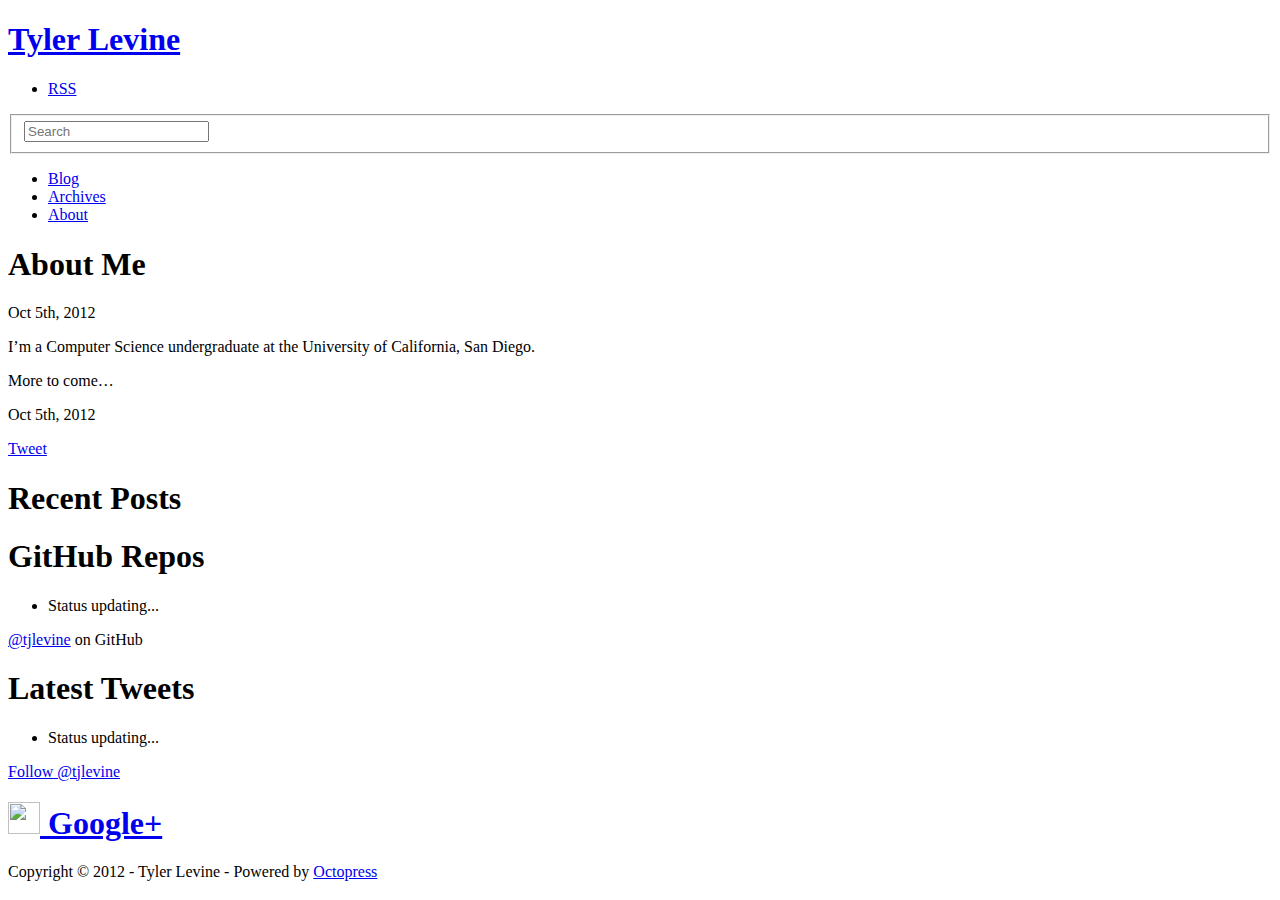
==== about/index.html @ a35568f2 "Site updated at 2012-10-08 08:25:12 UTC" ====
<!DOCTYPE html>
<!--[if IEMobile 7 ]><html class="no-js iem7"><![endif]-->
<!--[if lt IE 9]><html class="no-js lte-ie8"><![endif]-->
<!--[if (gt IE 8)|(gt IEMobile 7)|!(IEMobile)|!(IE)]><!--><html class="no-js" lang="en"><!--<![endif]-->
<head>
  <meta charset="utf-8">
  <title>About Me - Tyler Levine</title>
  <meta name="author" content="Tyler Levine">

  
  <meta name="description" content="About Me Oct 5th, 2012 I&#8217;m a Computer Science undergraduate at the University of California, San Diego. More to come&#8230; Oct 5th, 2012 &hellip;">
  

  <!-- http://t.co/dKP3o1e -->
  <meta name="HandheldFriendly" content="True">
  <meta name="MobileOptimized" content="320">
  <meta name="viewport" content="width=device-width, initial-scale=1">

  
  <link rel="canonical" href="http://tylerlevine.com/about/">
  <link href="/favicon.png" rel="icon">
  <link href="/stylesheets/screen.css" media="screen, projection" rel="stylesheet" type="text/css">
  <script src="/javascripts/modernizr-2.0.js"></script>
  <script src="/javascripts/ender.js"></script>
  <script src="/javascripts/octopress.js" type="text/javascript"></script>
  <link href="/atom.xml" rel="alternate" title="Tyler Levine" type="application/atom+xml">
  <!--Fonts from Google"s Web font directory at http://google.com/webfonts -->
<link href="http://fonts.googleapis.com/css?family=PT+Serif:regular,italic,bold,bolditalic" rel="stylesheet" type="text/css">
<link href="http://fonts.googleapis.com/css?family=PT+Sans:regular,italic,bold,bolditalic" rel="stylesheet" type="text/css">

  
  <script type="text/javascript">
    var _gaq = _gaq || [];
    _gaq.push(['_setAccount', 'UA-30637898-1']);
    _gaq.push(['_trackPageview']);

    (function() {
      var ga = document.createElement('script'); ga.type = 'text/javascript'; ga.async = true;
      ga.src = ('https:' == document.location.protocol ? 'https://ssl' : 'http://www') + '.google-analytics.com/ga.js';
      var s = document.getElementsByTagName('script')[0]; s.parentNode.insertBefore(ga, s);
    })();
  </script>


</head>

<body   >
  <header role="banner"><hgroup>
  <h1><a href="/">Tyler Levine</a></h1>
  
</hgroup>

</header>
  <nav role="navigation"><ul class="subscription" data-subscription="rss">
  <li><a href="/atom.xml" rel="subscribe-rss" title="subscribe via RSS">RSS</a></li>
  
</ul>
  
<form action="http://google.com/search" method="get">
  <fieldset role="search">
    <input type="hidden" name="q" value="site:tylerlevine.com" />
    <input class="search" type="text" name="q" results="0" placeholder="Search"/>
  </fieldset>
</form>
  
<ul class="main-navigation">
  <li><a href="/">Blog</a></li>
  <li><a href="/blog/archives">Archives</a></li>
  <li><a href="/about">About</a></li>
</ul>

</nav>
  <div id="main">
    <div id="content">
      <div>
<article role="article">
  
  <header>
    <h1 class="entry-title">About Me</h1>
    <p class="meta">








  


<time datetime="2012-10-05T18:05:00-07:00" pubdate data-updated="true">Oct 5<span>th</span>, 2012</time></p>
  </header>
  
  <p>I&#8217;m a Computer Science undergraduate at the University of California, San Diego.</p>

<p>More to come&#8230;</p>

  
    <footer>
      <p class="meta">
        
        








  


<time datetime="2012-10-05T18:05:00-07:00" pubdate data-updated="true">Oct 5<span>th</span>, 2012</time>
        
      </p>
      
        <div class="sharing">
  
  <a href="http://twitter.com/share" class="twitter-share-button" data-url="http://tylerlevine.com/about/index.html" data-via="tjlevine" data-counturl="http://tylerlevine.com/about/index.html" >Tweet</a>
  
  
  <div class="g-plusone" data-size="medium"></div>
  
  
</div>

      
    </footer>
  
</article>

</div>

<aside class="sidebar">
  
    <section>
  <h1>Recent Posts</h1>
  <ul id="recent_posts">
    
  </ul>
</section>

<section>
  <h1>GitHub Repos</h1>
  <ul id="gh_repos">
    <li class="loading">Status updating...</li>
  </ul>
  
  <a href="https://github.com/tjlevine">@tjlevine</a> on GitHub
  
  <script type="text/javascript">
    $.domReady(function(){
        if (!window.jXHR){
            var jxhr = document.createElement('script');
            jxhr.type = 'text/javascript';
            jxhr.src = '/javascripts/libs/jXHR.js';
            var s = document.getElementsByTagName('script')[0];
            s.parentNode.insertBefore(jxhr, s);
        }

        github.showRepos({
            user: 'tjlevine',
            count: 0,
            skip_forks: true,
            target: '#gh_repos'
        });
    });
  </script>
  <script src="/javascripts/github.js" type="text/javascript"> </script>
</section>


<section>
  <h1>Latest Tweets</h1>
  <ul id="tweets">
    <li class="loading">Status updating...</li>
  </ul>
  <script type="text/javascript">
    $.domReady(function(){
      getTwitterFeed("tjlevine", 4, false);
    });
  </script>
  <script src="/javascripts/twitter.js" type="text/javascript"> </script>
  
    <a href="http://twitter.com/tjlevine" class="twitter-follow-button" data-show-count="false">Follow @tjlevine</a>
  
</section>


<section class="googleplus">
  <h1>
    <a href="https://plus.google.com/110289459803069956782?rel=author">
      <img src="http://www.google.com/images/icons/ui/gprofile_button-32.png" width="32" height="32">
      Google+
    </a>
  </h1>
</section>



  
</aside>


    </div>
  </div>
  <footer role="contentinfo"><p>
  Copyright &copy; 2012 - Tyler Levine -
  <span class="credit">Powered by <a href="http://octopress.org">Octopress</a></span>
</p>

</footer>
  





  <script type="text/javascript">
    (function() {
      var script = document.createElement('script'); script.type = 'text/javascript'; script.async = true;
      script.src = 'https://apis.google.com/js/plusone.js';
      var s = document.getElementsByTagName('script')[0]; s.parentNode.insertBefore(script, s);
    })();
  </script>



  <script type="text/javascript">
    (function(){
      var twitterWidgets = document.createElement('script');
      twitterWidgets.type = 'text/javascript';
      twitterWidgets.async = true;
      twitterWidgets.src = 'http://platform.twitter.com/widgets.js';
      document.getElementsByTagName('head')[0].appendChild(twitterWidgets);
    })();
  </script>





</body>
</html>
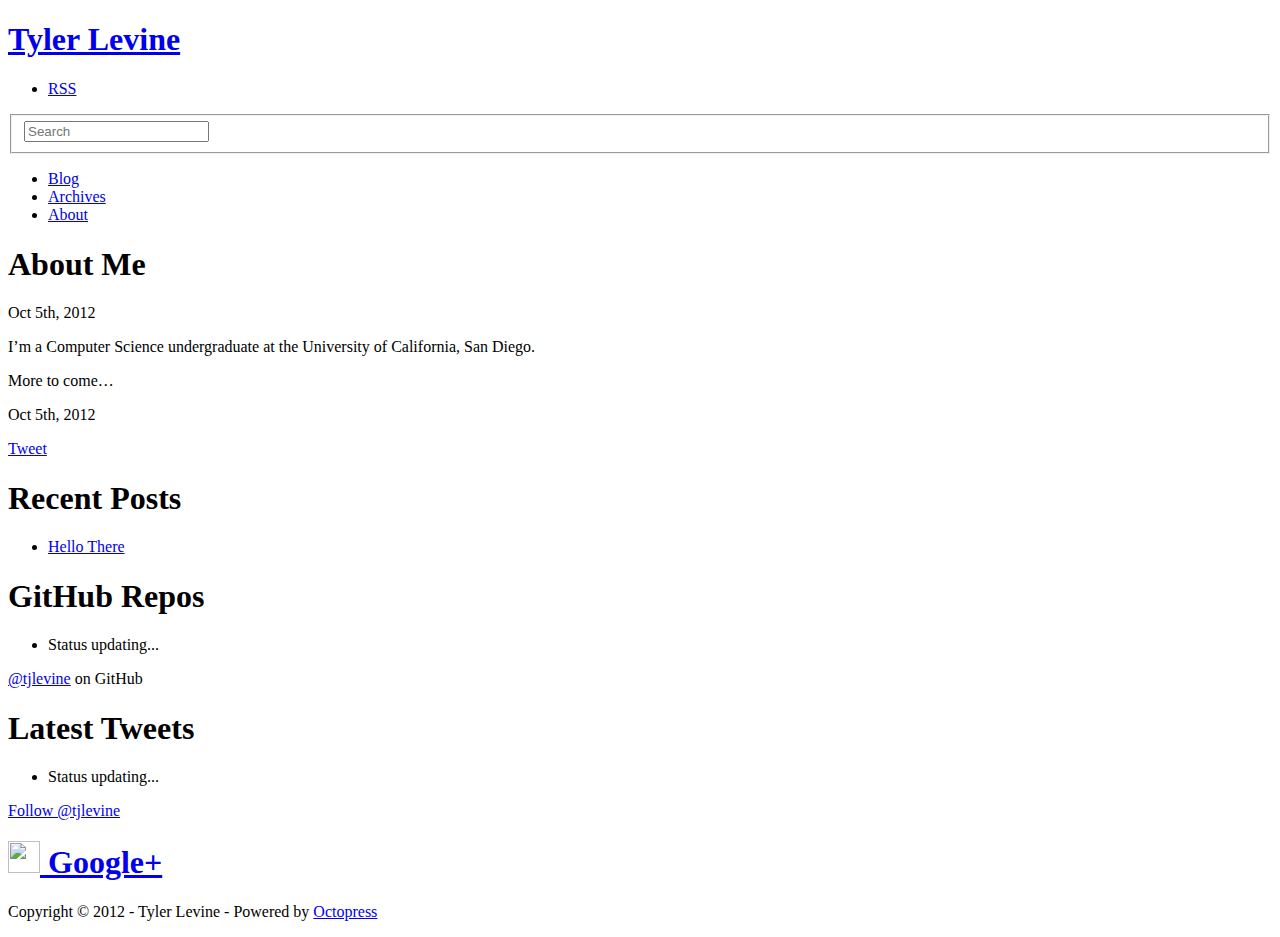
==== commit a365a4fd: "Site updated at 2012-10-17 07:51:41 UTC" ====
--- a/about/index.html
+++ b/about/index.html
@@ -140,6 +140,10 @@
   <h1>Recent Posts</h1>
   <ul id="recent_posts">
     
+      <li class="post">
+        <a href="/blog/2012/10/17/hello-there/">Hello There</a>
+      </li>
+    
   </ul>
 </section>
 
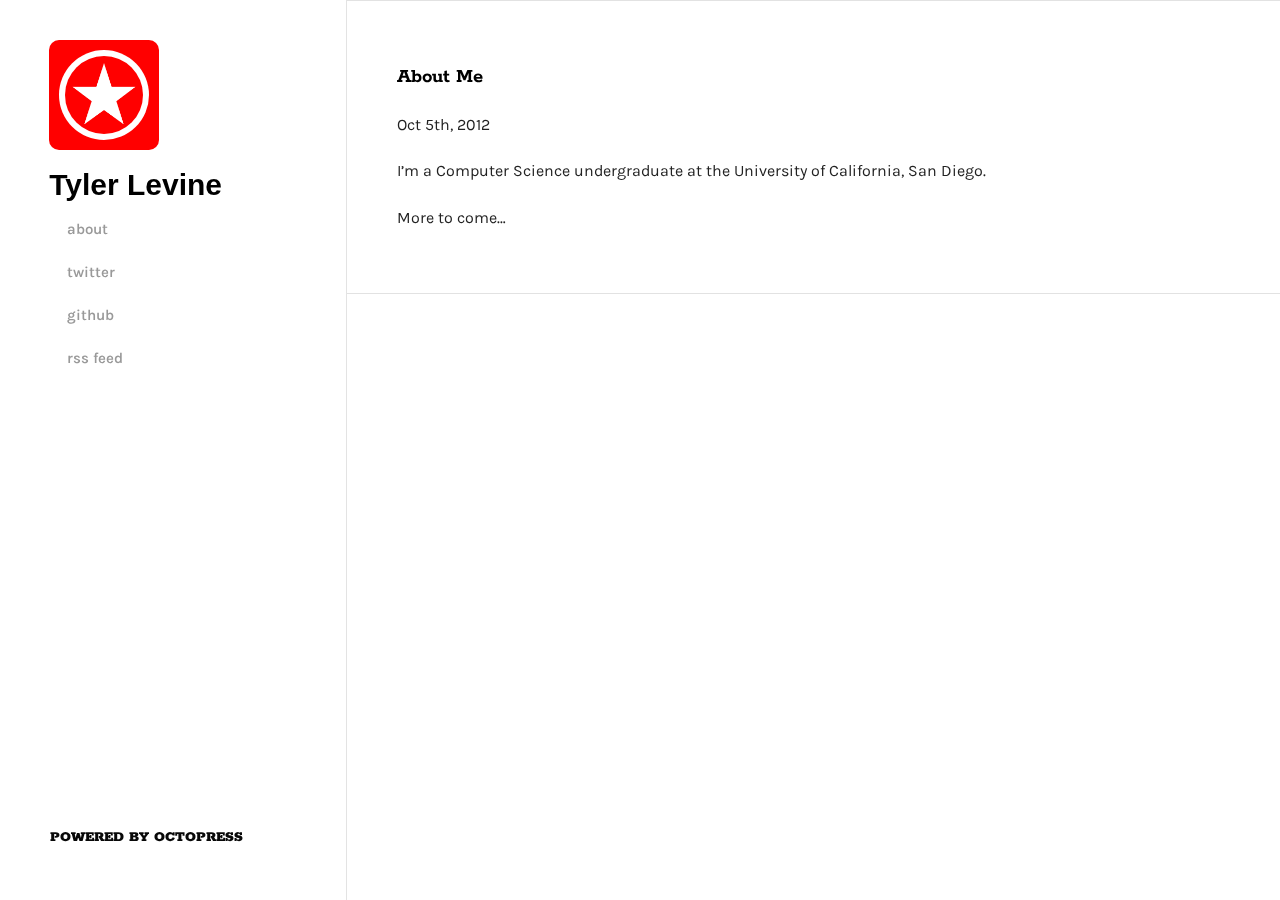
==== commit 01513e12: "Site updated at 2013-08-20 08:16:22 UTC" ====
--- a/about/index.html
+++ b/about/index.html
@@ -9,7 +9,7 @@
   <meta name="author" content="Tyler Levine">
 
   
-  <meta name="description" content="About Me Oct 5th, 2012 I&#8217;m a Computer Science undergraduate at the University of California, San Diego. More to come&#8230; Oct 5th, 2012 &hellip;">
+  <meta name="description" content=" About Me Oct 5th, 2012 I&rsquo;m a Computer Science undergraduate at the University of California, San Diego. More to come&hellip; ">
   
 
   <!-- http://t.co/dKP3o1e -->
@@ -45,39 +45,62 @@
 
 </head>
 
-<body   >
-  <header role="banner"><hgroup>
-  <h1><a href="/">Tyler Levine</a></h1>
-  
-</hgroup>
+<body >
+  <header role="banner" id="sidebar">
+    <!-- Logo -->
+<aside id="logo" class="clearfix">
+  <div class="clearfix">
+    <a href="/">Tyler Levine</a>
+  </div>
+</aside>
 
-</header>
-  <nav role="navigation"><ul class="subscription" data-subscription="rss">
-  <li><a href="/atom.xml" rel="subscribe-rss" title="subscribe via RSS">RSS</a></li>
-  
-</ul>
-  
-<form action="http://google.com/search" method="get">
-  <fieldset role="search">
-    <input type="hidden" name="q" value="site:tylerlevine.com" />
-    <input class="search" type="text" name="q" results="0" placeholder="Search"/>
-  </fieldset>
-</form>
-  
-<ul class="main-navigation">
-  <li><a href="/">Blog</a></li>
-  <li><a href="/blog/archives">Archives</a></li>
-  <li><a href="/about">About</a></li>
+<ul id="menu">
+
+  <li class="title">
+    <h1 id="title"><a href="/">Tyler Levine</a></h1>
+  </li>
+
+
+  <li class="link">
+    <a href="/about/">about</a>
+  </li>
+
+  <li class="link">
+    <a href="http://twitter.com/tjlevine/">twitter</a>
+  </li>
+
+
+  <li class="link">
+    <a href="http://github.com/tjlevine/">github</a>
+  </li>
+
+  <li class="link rss">
+    <a href="/atom.xml">rss feed</a>
+  </li>
 </ul>
 
-</nav>
-  <div id="main">
-    <div id="content">
-      <div>
-<article role="article">
+
+
+<!-- Octopress Love -->
+<aside id="octopress_linkback">
+  <a href="http://octopress.org/">
+    <span class="unicode_square">
+      <span class="unicode_circle">
+        &nbsp;
+      </span>
+    </span>
+    <span class="octopress">Powered by Octopress</span>
+  </a>
+</aside>
+
+  </header>
+  <section id="main">
+    <div>
+<article role="article" class="post">
+  
   
   <header>
-    <h1 class="entry-title">About Me</h1>
+    <h2 class="entry-title">About Me</h2>
     <p class="meta">
 
 
@@ -93,130 +116,21 @@
 <time datetime="2012-10-05T18:05:00-07:00" pubdate data-updated="true">Oct 5<span>th</span>, 2012</time></p>
   </header>
   
-  <p>I&#8217;m a Computer Science undergraduate at the University of California, San Diego.</p>
+  <p>I&rsquo;m a Computer Science undergraduate at the University of California, San Diego.</p>
 
-<p>More to come&#8230;</p>
+<p>More to come&hellip;</p>
 
-  
-    <footer>
-      <p class="meta">
-        
-        
-
-
-
-
-
-
-
-
-  
-
-
-<time datetime="2012-10-05T18:05:00-07:00" pubdate data-updated="true">Oct 5<span>th</span>, 2012</time>
-        
-      </p>
-      
-        <div class="sharing">
-  
-  <a href="http://twitter.com/share" class="twitter-share-button" data-url="http://tylerlevine.com/about/index.html" data-via="tjlevine" data-counturl="http://tylerlevine.com/about/index.html" >Tweet</a>
-  
-  
-  <div class="g-plusone" data-size="medium"></div>
-  
-  
-</div>
-
-      
-    </footer>
   
 </article>
 
 </div>
 
-<aside class="sidebar">
+    <nav role="navigation" id="pagination">
+
+</nav>
+  </section>
   
-    <section>
-  <h1>Recent Posts</h1>
-  <ul id="recent_posts">
-    
-      <li class="post">
-        <a href="/blog/2012/10/17/hello-there/">Hello There</a>
-      </li>
-    
-  </ul>
-</section>
 
-<section>
-  <h1>GitHub Repos</h1>
-  <ul id="gh_repos">
-    <li class="loading">Status updating...</li>
-  </ul>
-  
-  <a href="https://github.com/tjlevine">@tjlevine</a> on GitHub
-  
-  <script type="text/javascript">
-    $.domReady(function(){
-        if (!window.jXHR){
-            var jxhr = document.createElement('script');
-            jxhr.type = 'text/javascript';
-            jxhr.src = '/javascripts/libs/jXHR.js';
-            var s = document.getElementsByTagName('script')[0];
-            s.parentNode.insertBefore(jxhr, s);
-        }
-
-        github.showRepos({
-            user: 'tjlevine',
-            count: 0,
-            skip_forks: true,
-            target: '#gh_repos'
-        });
-    });
-  </script>
-  <script src="/javascripts/github.js" type="text/javascript"> </script>
-</section>
-
-
-<section>
-  <h1>Latest Tweets</h1>
-  <ul id="tweets">
-    <li class="loading">Status updating...</li>
-  </ul>
-  <script type="text/javascript">
-    $.domReady(function(){
-      getTwitterFeed("tjlevine", 4, false);
-    });
-  </script>
-  <script src="/javascripts/twitter.js" type="text/javascript"> </script>
-  
-    <a href="http://twitter.com/tjlevine" class="twitter-follow-button" data-show-count="false">Follow @tjlevine</a>
-  
-</section>
-
-
-<section class="googleplus">
-  <h1>
-    <a href="https://plus.google.com/110289459803069956782?rel=author">
-      <img src="http://www.google.com/images/icons/ui/gprofile_button-32.png" width="32" height="32">
-      Google+
-    </a>
-  </h1>
-</section>
-
-
-
-  
-</aside>
-
-
-    </div>
-  </div>
-  <footer role="contentinfo"><p>
-  Copyright &copy; 2012 - Tyler Levine -
-  <span class="credit">Powered by <a href="http://octopress.org">Octopress</a></span>
-</p>
-
-</footer>
   
 
 
@@ -246,6 +160,5 @@
 
 
 
-
 </body>
 </html>
--- a/stylesheets/screen.css
+++ b/stylesheets/screen.css
@@ -0,0 +1 @@
+@import url(http://fonts.googleapis.com/css?family=Rokkitt|Karla);html,body,div,span,applet,object,iframe,h1,h2,h3,h4,h5,h6,p,blockquote,pre,a,abbr,acronym,address,big,cite,code,del,dfn,em,img,ins,kbd,q,s,samp,small,strike,strong,sub,sup,tt,var,b,u,i,center,dl,dt,dd,ol,ul,li,fieldset,form,label,legend,table,caption,tbody,tfoot,thead,tr,th,td,article,aside,canvas,details,embed,figure,figcaption,footer,header,hgroup,menu,nav,output,ruby,section,summary,time,mark,audio,video{margin:0;padding:0;border:0;font:inherit;font-size:100%;vertical-align:baseline}html{line-height:1}ol,ul{list-style:none}table{border-collapse:collapse;border-spacing:0}caption,th,td{text-align:left;font-weight:normal;vertical-align:middle}q,blockquote{quotes:none}q:before,q:after,blockquote:before,blockquote:after{content:"";content:none}a img{border:none}article,aside,details,figcaption,figure,footer,header,hgroup,menu,nav,section,summary{display:block}article,aside,details,figcaption,figure,footer,header,hgroup,menu,nav,section,summary{display:block}.clearfix:before,.clearfix:after{content:" ";display:table}.clearfix:after{clear:both}.clearfix{*zoom:1}body{background-color:#fff}h1{font-size:22px;font-weight:bold}h2{font-size:20px;font-weight:600;margin-top:20px}a,a:visited{color:#080808;text-decoration:none;outline:0}li{line-height:18px;margin-bottom:12px}ul{display:block;list-style-type:none}aside#logo{background-color:red}aside#logo div{background-color:white}aside#logo div a{border-radius:50%;-moz-border-radius:50%;-webkit-border-radius:50%;background:red url(/images/star_large.png) center center no-repeat;background-size:100% 100%}ul#menu a{color:#999}#octopress_linkback{background-color:rgba(255,255,255,0.7)}article a:link,article a:visited,article a:hover,article a:active{text-decoration:none;border-bottom:1px solid #CCC;border-bottom:1px solid #CCC;color:#002e03}article h2{color:black;text-decoration:none;font-family:"Rokkitt", serif;font-size:22px;line-height:32px;font-weight:700;-webkit-font-smoothing:antialiased}article h2 a:link,article h2 a:hover,article h2 a:visited,article h2 a:active{color:black;text-decoration:none;border-bottom:1px solid #CCC;font-family:"Rokkitt", serif;font-size:22px;line-height:32px;font-weight:700;-webkit-font-smoothing:antialiased}.heading,body>header h1,h1,h2,h3,h4,h5,h6{font-family:"PT Serif","Georgia","Helvetica Neue",Arial,sans-serif}.sans,body,html .gist .gist-file .gist-meta{font-family:"Karla","Helvetica Neue",Arial,sans-serif}.serif{font-family:"PT Serif",Georgia,Times,"Times New Roman",serif}.mono,pre,code,tt,p code,li code{font-family:Menlo,Monaco,"Andale Mono","lucida console","Courier New",monospace}body>header h1{font-size:2.2em;font-family:"PT Serif","Georgia","Helvetica Neue",Arial,sans-serif;font-weight:normal;line-height:1.2em;margin-bottom:0.6667em}body>header h2{font-family:"PT Serif","Georgia","Helvetica Neue",Arial,sans-serif}body{line-height:1.5em;color:#222}h1{font-size:2.2em;line-height:1.2em}@media only screen and (min-width: 992px){body{font-size:1.15em}h1{font-size:2.6em;line-height:1.2em}}h1,h2,h3,h4,h5,h6{text-rendering:optimizelegibility;margin-bottom:1em;font-weight:bold}h2,section h1{font-size:1.5em}h3,section h2,section section h1{font-size:1.3em}h4,section h3,section section h2,section section section h1{font-size:1em}h5,section h4,section section h3{font-size:.9em}h6,section h5,section section h4,section section section h3{font-size:.8em}p,blockquote,ul,ol{margin-bottom:1.5em}ul{list-style-type:disc}ul ul{list-style-type:circle;margin-bottom:0px}ul ul ul{list-style-type:square;margin-bottom:0px}ol{list-style-type:decimal}ol ol{list-style-type:lower-alpha;margin-bottom:0px}ol ol ol{list-style-type:lower-roman;margin-bottom:0px}ul,ul ul,ul ol,ol,ol ul,ol ol{margin-left:1.3em}strong{font-weight:bold}em{font-style:italic}sup,sub{font-size:0.8em;position:relative;display:inline-block}sup{top:-.5em}sub{bottom:-.5em}q{font-style:italic}q:before{content:"\201C"}q:after{content:"\201D"}em,dfn{font-style:italic}strong,dfn{font-weight:bold}del,s{text-decoration:line-through}abbr,acronym{border-bottom:1px dotted;cursor:help}sub,sup{line-height:0}hr{margin-bottom:0.2em}small{font-size:.8em}big{font-size:1.2em}blockquote{font-style:italic;position:relative;font-size:1.2em;line-height:1.5em;padding-left:1em;border-left:4px solid rgba(170,170,170,0.5)}blockquote cite{font-style:italic}blockquote cite a{color:#aaa !important;word-wrap:break-word}blockquote cite:before{content:'\2014';padding-right:.3em;padding-left:.3em;color:#aaa}@media only screen and (min-width: 992px){blockquote{padding-left:1.5em;border-left-width:4px}}.pullquote-right:before,.pullquote-left:before{padding:0;border:none;content:attr(data-pullquote);float:right;width:45%;margin:.5em 0 1em 1.5em;position:relative;top:7px;font-size:1.4em;line-height:1.45em}.pullquote-left:before{float:left;margin:.5em 1.5em 1em 0}.force-wrap{white-space:-moz-pre-wrap;white-space:-pre-wrap;white-space:-o-pre-wrap;white-space:pre-wrap;word-wrap:break-word}body{min-width:895px;font-size:1em;line-height:1.4}#sidebar{width:27%;padding-left:1.5%;min-width:240px;position:fixed;min-height:100%;z-index:1}aside#logo{position:relative;display:block;width:110px;height:110px;border-radius:10px;-moz-border-radius:10px;-webkit-border-radius:10px;margin-left:30px;margin-top:40px}aside#logo div{border-radius:50%;-moz-border-radius:50%;-webkit-border-radius:50%;width:90px;height:90px;text-indent:-9999px;margin:0 auto;margin-top:10px;clear:both}aside#logo div a{display:block;clear:both;width:78px;height:78px;margin:0 auto;margin-top:6px}ul#menu{clear:both;margin:0;padding:0;margin-left:30px;width:75%}ul#menu li{display:block;clear:both;margin:0;padding:0;margin-bottom:15px}ul#menu a{display:inline-block;font-size:15px;line-height:14px;z-index:999;padding:7px;padding-left:33px;padding-right:12px;margin-left:-15px;font-weight:600;position:relative}ul#menu li.title{margin-bottom:0}ul#menu li.subtitle{margin-top:0}header#sidebar h1#title{font-weight:bold;margin-top:20px;margin-bottom:15px}#octopress_linkback{position:fixed;left:30px;bottom:30px;font-size:15px;letter-spacing:0;text-transform:uppercase;font-family:"Rokkitt",serif;font-weight:900;line-height:15px;padding:10px;height:30px;z-index:9999;border-radius:5px}#main{border-left:1px solid #e3e3e3;margin-left:27%;min-height:900px;min-width:658px;position:relative;z-index:9999}header#sidebar h1#title a{font-family:sans-serif;font-weight:900;font-size:30px;line-height:30px;border:none;padding:0;display:block;color:black;margin-left:0}header#sidebar h2#subtitle{font-weight:300;font-size:16px;line-height:23px;color:#585C60;-webkit-font-smoothing:antialiased;max-width:none;margin-top:5px;margin-bottom:25px}@media only screen and (min-width: 1300px){#sidebar{margin-left:0;padding-left:2%}aside#logo{width:165px;height:165px}aside#logo div{width:135px;height:135px;margin-top:15px}aside#logo div a{width:117px;height:117px;margin-top:9px}ul#menu{max-width:300px;width:65%}header#sidebar h1#title a{font-size:35px;line-height:35px}header#sidebar h2#subtitle{font-size:20px;line-height:25px}}@media only screen and (max-height: 650px){#sidebar{position:absolute}#octopress_linkback{top:700px;position:absolute}}@media only screen and (max-width: 630px), (device-height: 1024px) and (device-width: 768px) and (orientation: portrait){body{min-width:0}#sidebar{position:relative;width:100%;text-align:center;margin:0;padding:0}aside#logo{margin:0 auto;position:relative;left:auto;right:auto;margin-top:20px;margin-bottom:0}ul#menu{width:auto;margin:0 auto;padding:0;text-align:center}ul#menu li.link{display:inline-block;float:none;width:auto;clear:none;margin:0;margin-bottom:5px}ul#menu li.rss{display:none}section#main{margin:0;border:none;width:100%;min-width:0;margin-top:15px;overflow:hidden}section#main article{width:auto;padding-left:0;padding-top:30px;padding-bottom:30px;overflow:hidden}article p,article h2,article h1,article h3,article h4,article h5,article h6{padding-right:10px;padding-left:15px}section#main article h2{margin-top:0}article.post{width:auto;padding-left:0;padding-top:30px;padding-bottom:15px;overflow:hidden}article.post figure{padding-right:10px;padding-left:15px;width:90%}aside#octopress_linkback{display:none}}article.post{width:auto;position:relative;padding-left:50px;padding-top:40px;padding-bottom:40px;border-top:1px solid #E2E2E2;min-height:130px}section.comments{width:auto;position:relative;padding-left:50px;overflow-x:hidden}article.post h2,article.post p{max-width:500px}article.post figure{max-width:500px}h2.entry-title a.anchor{font-size:0.9em;margin-left:5px;border-bottom:0}nav#pagination{padding:40px;border-top:1px solid #E2E2E2;padding-bottom:100px}nav#pagination span.next a,nav#pagination span.prev a{padding:10px;padding-left:20px;padding-right:20px;border-radius:30px;-moz-border-radius:30px;-webkit-border-radius:30px;font-weight:700;text-transform:uppercase;border:3px solid}nav#pagination span.prev{display:block;float:left}nav#pagination span.next{display:block;float:right}p.meta+.sharing-box{padding-top:1em;padding-left:0}div.sharing-box{width:100px;position:absolute;left:570px;top:60px}#fb-root{display:none}.highlight,html .gist .gist-file .gist-syntax .gist-highlight{border:1px solid #05232b !important}.highlight table td.code,html .gist .gist-file .gist-syntax .gist-highlight table td.code{width:100%}.highlight .line-numbers,html .gist .gist-file .gist-syntax .gist-highlight .line-numbers{text-align:right;font-size:13px;line-height:1.45em;background:#073642 url('/images/noise.png?1376983917') top left !important;border-right:1px solid #00232c !important;-webkit-box-shadow:#083e4b -1px 0 inset;-moz-box-shadow:#083e4b -1px 0 inset;box-shadow:#083e4b -1px 0 inset;text-shadow:#021014 0 -1px;padding:.8em !important;-webkit-border-radius:0;-moz-border-radius:0;-ms-border-radius:0;-o-border-radius:0;border-radius:0}.highlight .line-numbers span,html .gist .gist-file .gist-syntax .gist-highlight .line-numbers span{color:#586e75 !important}figure.code,.gist-file,pre{-webkit-box-shadow:rgba(0,0,0,0.06) 0 0 10px;-moz-box-shadow:rgba(0,0,0,0.06) 0 0 10px;box-shadow:rgba(0,0,0,0.06) 0 0 10px}figure.code .highlight pre,.gist-file .highlight pre,pre .highlight pre{-webkit-box-shadow:none;-moz-box-shadow:none;box-shadow:none}html .gist .gist-file{margin-bottom:1.8em;position:relative;border:none;padding-top:26px !important}html .gist .gist-file .gist-syntax{border-bottom:0 !important;background:none !important}html .gist .gist-file .gist-syntax .gist-highlight{background:#002b36 !important}html .gist .gist-file .gist-meta{padding:.6em 0.8em;border:1px solid #083e4b !important;color:#586e75;font-size:.7em !important;background:#073642 url('/images/noise.png?1376983917') top left;line-height:1.5em}html .gist .gist-file .gist-meta a{color:#75878b !important;text-decoration:none}html .gist .gist-file .gist-meta a:hover{text-decoration:underline}html .gist .gist-file .gist-meta a:hover{color:#93a1a1 !important}html .gist .gist-file .gist-meta a[href*='#file']{position:absolute;top:0;left:0;right:-10px;color:#474747 !important}html .gist .gist-file .gist-meta a[href*='#file']:hover{color:#080808 !important}html .gist .gist-file .gist-meta a[href*=raw]{top:.4em}pre{background:#002b36 url('/images/noise.png?1376983917') top left;-webkit-border-radius:0.4em;-moz-border-radius:0.4em;-ms-border-radius:0.4em;-o-border-radius:0.4em;border-radius:0.4em;border:1px solid #05232b;line-height:1.45em;font-size:13px;margin-bottom:2.1em;padding:.8em 1em;color:#93a1a1;overflow:auto}h3.filename+pre{-moz-border-radius-topleft:0px;-webkit-border-top-left-radius:0px;border-top-left-radius:0px;-moz-border-radius-topright:0px;-webkit-border-top-right-radius:0px;border-top-right-radius:0px}p code,li code{display:inline-block;white-space:no-wrap;background:#fff;font-size:.8em;line-height:1.5em;color:#555;border:1px solid #ddd;-webkit-border-radius:0.4em;-moz-border-radius:0.4em;-ms-border-radius:0.4em;-o-border-radius:0.4em;border-radius:0.4em;padding:0 .3em;margin:-1px 0}p pre code,li pre code{font-size:1em !important;background:none;border:none}.pre-code,html .gist .gist-file .gist-syntax .gist-highlight pre,.highlight code{font-family:Menlo,Monaco,"Andale Mono","lucida console","Courier New",monospace !important;overflow:scroll;overflow-y:hidden;display:block;padding:.8em !important;overflow-x:auto;line-height:1.45em;background:#002b36 url('/images/noise.png?1376983917') top left !important;color:#93a1a1 !important}.pre-code *::-moz-selection,html .gist .gist-file .gist-syntax .gist-highlight pre *::-moz-selection,.highlight code *::-moz-selection{background:#386774;color:inherit;text-shadow:#002b36 0 1px}.pre-code *::-webkit-selection,html .gist .gist-file .gist-syntax .gist-highlight pre *::-webkit-selection,.highlight code *::-webkit-selection{background:#386774;color:inherit;text-shadow:#002b36 0 1px}.pre-code *::selection,html .gist .gist-file .gist-syntax .gist-highlight pre *::selection,.highlight code *::selection{background:#386774;color:inherit;text-shadow:#002b36 0 1px}.pre-code span,html .gist .gist-file .gist-syntax .gist-highlight pre span,.highlight code span{color:#93a1a1 !important}.pre-code span,html .gist .gist-file .gist-syntax .gist-highlight pre span,.highlight code span{font-style:normal !important;font-weight:normal !important}.pre-code .c,html .gist .gist-file .gist-syntax .gist-highlight pre .c,.highlight code .c{color:#586e75 !important;font-style:italic !important}.pre-code .cm,html .gist .gist-file .gist-syntax .gist-highlight pre .cm,.highlight code .cm{color:#586e75 !important;font-style:italic !important}.pre-code .cp,html .gist .gist-file .gist-syntax .gist-highlight pre .cp,.highlight code .cp{color:#586e75 !important;font-style:italic !important}.pre-code .c1,html .gist .gist-file .gist-syntax .gist-highlight pre .c1,.highlight code .c1{color:#586e75 !important;font-style:italic !important}.pre-code .cs,html .gist .gist-file .gist-syntax .gist-highlight pre .cs,.highlight code .cs{color:#586e75 !important;font-weight:bold !important;font-style:italic !important}.pre-code .err,html .gist .gist-file .gist-syntax .gist-highlight pre .err,.highlight code .err{color:#dc322f !important;background:none !important}.pre-code .k,html .gist .gist-file .gist-syntax .gist-highlight pre .k,.highlight code .k{color:#cb4b16 !important}.pre-code .o,html .gist .gist-file .gist-syntax .gist-highlight pre .o,.highlight code .o{color:#93a1a1 !important;font-weight:bold !important}.pre-code .p,html .gist .gist-file .gist-syntax .gist-highlight pre .p,.highlight code .p{color:#93a1a1 !important}.pre-code .ow,html .gist .gist-file .gist-syntax .gist-highlight pre .ow,.highlight code .ow{color:#2aa198 !important;font-weight:bold !important}.pre-code .gd,html .gist .gist-file .gist-syntax .gist-highlight pre .gd,.highlight code .gd{color:#93a1a1 !important;background-color:#372c34 !important;display:inline-block}.pre-code .gd .x,html .gist .gist-file .gist-syntax .gist-highlight pre .gd .x,.highlight code .gd .x{color:#93a1a1 !important;background-color:#4d2d33 !important;display:inline-block}.pre-code .ge,html .gist .gist-file .gist-syntax .gist-highlight pre .ge,.highlight code .ge{color:#93a1a1 !important;font-style:italic !important}.pre-code .gh,html .gist .gist-file .gist-syntax .gist-highlight pre .gh,.highlight code .gh{color:#586e75 !important}.pre-code .gi,html .gist .gist-file .gist-syntax .gist-highlight pre .gi,.highlight code .gi{color:#93a1a1 !important;background-color:#1a412b !important;display:inline-block}.pre-code .gi .x,html .gist .gist-file .gist-syntax .gist-highlight pre .gi .x,.highlight code .gi .x{color:#93a1a1 !important;background-color:#355720 !important;display:inline-block}.pre-code .gs,html .gist .gist-file .gist-syntax .gist-highlight pre .gs,.highlight code .gs{color:#93a1a1 !important;font-weight:bold !important}.pre-code .gu,html .gist .gist-file .gist-syntax .gist-highlight pre .gu,.highlight code .gu{color:#6c71c4 !important}.pre-code .kc,html .gist .gist-file .gist-syntax .gist-highlight pre .kc,.highlight code .kc{color:#859900 !important;font-weight:bold !important}.pre-code .kd,html .gist .gist-file .gist-syntax .gist-highlight pre .kd,.highlight code .kd{color:#268bd2 !important}.pre-code .kp,html .gist .gist-file .gist-syntax .gist-highlight pre .kp,.highlight code .kp{color:#cb4b16 !important;font-weight:bold !important}.pre-code .kr,html .gist .gist-file .gist-syntax .gist-highlight pre .kr,.highlight code .kr{color:#d33682 !important;font-weight:bold !important}.pre-code .kt,html .gist .gist-file .gist-syntax .gist-highlight pre .kt,.highlight code .kt{color:#2aa198 !important}.pre-code .n,html .gist .gist-file .gist-syntax .gist-highlight pre .n,.highlight code .n{color:#268bd2 !important}.pre-code .na,html .gist .gist-file .gist-syntax .gist-highlight pre .na,.highlight code .na{color:#268bd2 !important}.pre-code .nb,html .gist .gist-file .gist-syntax .gist-highlight pre .nb,.highlight code .nb{color:#859900 !important}.pre-code .nc,html .gist .gist-file .gist-syntax .gist-highlight pre .nc,.highlight code .nc{color:#d33682 !important}.pre-code .no,html .gist .gist-file .gist-syntax .gist-highlight pre .no,.highlight code .no{color:#b58900 !important}.pre-code .nl,html .gist .gist-file .gist-syntax .gist-highlight pre .nl,.highlight code .nl{color:#859900 !important}.pre-code .ne,html .gist .gist-file .gist-syntax .gist-highlight pre .ne,.highlight code .ne{color:#268bd2 !important;font-weight:bold !important}.pre-code .nf,html .gist .gist-file .gist-syntax .gist-highlight pre .nf,.highlight code .nf{color:#268bd2 !important;font-weight:bold !important}.pre-code .nn,html .gist .gist-file .gist-syntax .gist-highlight pre .nn,.highlight code .nn{color:#b58900 !important}.pre-code .nt,html .gist .gist-file .gist-syntax .gist-highlight pre .nt,.highlight code .nt{color:#268bd2 !important;font-weight:bold !important}.pre-code .nx,html .gist .gist-file .gist-syntax .gist-highlight pre .nx,.highlight code .nx{color:#b58900 !important}.pre-code .vg,html .gist .gist-file .gist-syntax .gist-highlight pre .vg,.highlight code .vg{color:#268bd2 !important}.pre-code .vi,html .gist .gist-file .gist-syntax .gist-highlight pre .vi,.highlight code .vi{color:#268bd2 !important}.pre-code .nv,html .gist .gist-file .gist-syntax .gist-highlight pre .nv,.highlight code .nv{color:#268bd2 !important}.pre-code .mf,html .gist .gist-file .gist-syntax .gist-highlight pre .mf,.highlight code .mf{color:#2aa198 !important}.pre-code .m,html .gist .gist-file .gist-syntax .gist-highlight pre .m,.highlight code .m{color:#2aa198 !important}.pre-code .mh,html .gist .gist-file .gist-syntax .gist-highlight pre .mh,.highlight code .mh{color:#2aa198 !important}.pre-code .mi,html .gist .gist-file .gist-syntax .gist-highlight pre .mi,.highlight code .mi{color:#2aa198 !important}.pre-code .s,html .gist .gist-file .gist-syntax .gist-highlight pre .s,.highlight code .s{color:#2aa198 !important}.pre-code .sd,html .gist .gist-file .gist-syntax .gist-highlight pre .sd,.highlight code .sd{color:#2aa198 !important}.pre-code .s2,html .gist .gist-file .gist-syntax .gist-highlight pre .s2,.highlight code .s2{color:#2aa198 !important}.pre-code .se,html .gist .gist-file .gist-syntax .gist-highlight pre .se,.highlight code .se{color:#dc322f !important}.pre-code .si,html .gist .gist-file .gist-syntax .gist-highlight pre .si,.highlight code .si{color:#268bd2 !important}.pre-code .sr,html .gist .gist-file .gist-syntax .gist-highlight pre .sr,.highlight code .sr{color:#2aa198 !important}.pre-code .s1,html .gist .gist-file .gist-syntax .gist-highlight pre .s1,.highlight code .s1{color:#2aa198 !important}.pre-code div .gd,html .gist .gist-file .gist-syntax .gist-highlight pre div .gd,.highlight code div .gd,.pre-code div .gd .x,html .gist .gist-file .gist-syntax .gist-highlight pre div .gd .x,.highlight code div .gd .x,.pre-code div .gi,html .gist .gist-file .gist-syntax .gist-highlight pre div .gi,.highlight code div .gi,.pre-code div .gi .x,html .gist .gist-file .gist-syntax .gist-highlight pre div .gi .x,.highlight code div .gi .x{display:inline-block;width:100%}.highlight,.gist-highlight{margin-bottom:1.8em;background:#002b36;overflow-y:hidden;overflow-x:auto}.highlight pre,.gist-highlight pre{background:none;-webkit-border-radius:none;-moz-border-radius:none;-ms-border-radius:none;-o-border-radius:none;border-radius:none;border:none;padding:0;margin-bottom:0}pre::-webkit-scrollbar,.highlight::-webkit-scrollbar,.gist-highlight::-webkit-scrollbar{height:.5em;background:rgba(255,255,255,0.15)}pre::-webkit-scrollbar-thumb:horizontal,.highlight::-webkit-scrollbar-thumb:horizontal,.gist-highlight::-webkit-scrollbar-thumb:horizontal{background:rgba(255,255,255,0.2);-webkit-border-radius:4px;border-radius:4px}.highlight code{background:#000}figure.code{background:none;padding:0;border:0;margin-bottom:1.5em}figure.code pre{margin-bottom:0}figure.code figcaption{position:relative}figure.code .highlight{margin-bottom:0}.code-title,html .gist .gist-file .gist-meta a[href*='#file'],h3.filename,figure.code figcaption{text-align:center;font-size:13px;line-height:2em;text-shadow:#cbcccc 0 1px 0;color:#474747;font-weight:normal;margin-bottom:0;-moz-border-radius-topleft:5px;-webkit-border-top-left-radius:5px;border-top-left-radius:5px;-moz-border-radius-topright:5px;-webkit-border-top-right-radius:5px;border-top-right-radius:5px;font-family:"Helvetica Neue", Arial, "Lucida Grande", "Lucida Sans Unicode", Lucida, sans-serif;background:#aaa url('/images/code_bg.png?1376983917') top repeat-x;border:1px solid #565656;border-top-color:#cbcbcb;border-left-color:#a5a5a5;border-right-color:#a5a5a5;border-bottom:0}.download-source,html .gist .gist-file .gist-meta a[href*=raw],figure.code figcaption a{position:absolute;right:.8em;text-decoration:none;color:#666 !important;z-index:1;font-size:13px;text-shadow:#cbcccc 0 1px 0;padding-left:3em}.download-source:hover,html .gist .gist-file .gist-meta a[href*=raw]:hover,figure.code figcaption a:hover{text-decoration:underline}article.post p{max-width:100%}section.comments{padding-right:50px}
